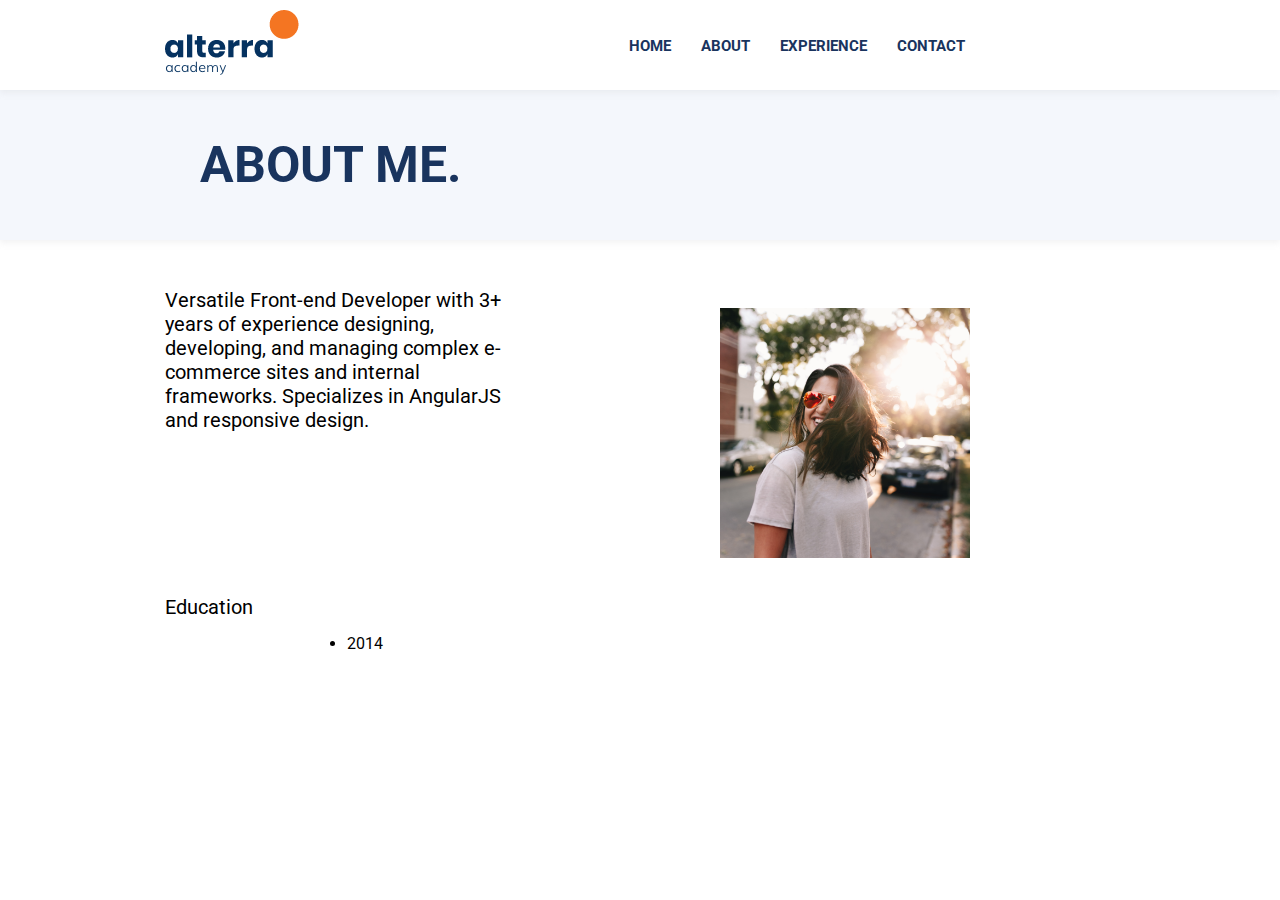
==== about.html @ 0ccabf67 "Pengumpulan  Html + css" ====
<!DOCTYPE html>
<html lang="en">
    <head>
        <meta charset="UTF-8">
        <meta http-equiv="X-UA-Compatible" content="IE=edge">
        <meta name="viewport" content="width=device-width, initial-scale=1.0">
        <link rel="preconnect" href="https://fonts.googleapis.com">
        <link rel="preconnect" href="https://fonts.gstatic.com" crossorigin>
        <link href="https://fonts.googleapis.com/css2?family=Roboto:wght@400;500;900&display=swap" rel="stylesheet">
        <title>about</title>
        <link rel="stylesheet" href="about.css">
    </head>
    <body>
        <div class="container">
            <nav class="wrapper">
                <div class="logo">
                    <img src="../assets/logo-ALTA.png" alt="">
                </div>
                <ul class="navigation">
                    <li><a href="">home</a></li>
                    <li><a href="">about</a></li>
                    <li><a href="">experience</a></li>
                    <li><a href="">contact</a></li>
                </ul>
            </nav>
        </div>
        <div class="aboutWrapper">
            <h1>ABOUT ME.</h1>
        </div>
        <div class="content-contain">
            <div class="about-exp">
                <p>Versatile Front-end Developer with 3+ years of experience designing, developing, and managing complex e-commerce sites and internal frameworks. Specializes in AngularJS and responsive design.</p>
                <p><img class="hero-image"src="../assets/matthew-hamilton-tNCH0sKSZbA-unsplash.jpg" alt=""></p>
            </div>
        </div>
        <div class="edu-contain">
            <div class="edu-exp">
                <p>Education</p>
                <div>
                    <ul type="disc">
                        <li>2014</li>
                    </ul>
                </div>
            </div>
        </div>
    </body>
</html>
---- about.css ----
*, html, body{
    margin: 0;
    padding: 0;
    font-family: 'Roboto', sans-serif;
}

.container{
    display: flex;
}

.aboutWrapper{
        display: flex;
        width: 100%;
        align-items: center;
        height: 150px;
        background-color: #F4F7FC ;
        box-shadow: 0px 3px 6px #C1C3C736;
        opacity: 1;
}
.aboutWrapper h1{
    color: #19345E;
    margin-left: 200px;
    font-size: 50px;
}

.wrapper{
    display: flex;
    width: 100%;
    justify-content: space-between;
    align-items: center;
    height: 90px;
    background-color: #FFFFFF ;
    box-shadow: 0px 3px 6px #C1C3C736;
    opacity: 1;
}
.logo{
    margin-left: 150px;
    padding: 15px;
}

.navigation{
    display: flex;
    margin-right: 300px;
    font-weight: bold;
}

.navigation>li{
    list-style-type: none;
    padding: 15px;
}
.navigation>li>a{
    color: #19345E;
    font-size: 15px;
    text-decoration: none;
    text-transform: uppercase;
}

.navigation>li>a:hover{
    color: #F47522;
    transition: all .45s ease-in-out;
}

.about-exp{
    display: flex;
    width: 100%;
    justify-content: space-between;
    align-items: center;
    height: 90px;
}

.content-contain{
    display: flex;
}

.about-exp p{
    width: 550px;
    font-size: 20px;
    margin-top: 150px;
    margin-left: 150px;
    padding: 15px;
}

.edu-contain{
    display: flex;
}

.edu-exp{
    display: flex;
    flex-direction: column;
    align-items: center;
    height: 90px;
}

.edu-exp p{
    width: 550px;
    font-size: 20px;
    margin-top: 250px;
    margin-left: 150px;
    padding: 15px;
}
.hero-image{
    margin-top: 150px;
    padding: 5px;
    width: 250px;
    height: 250px;
    margin-right: 1000px;
}
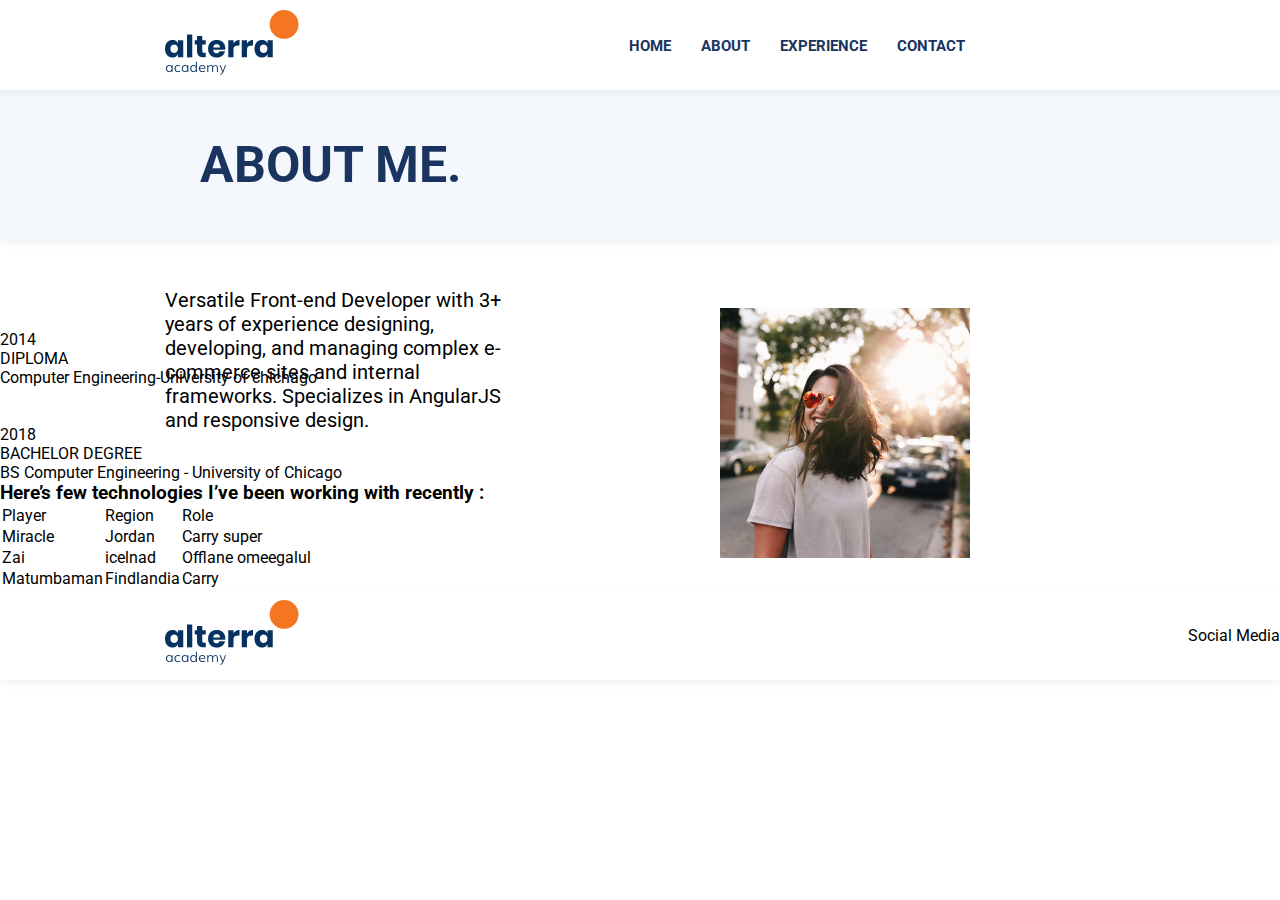
==== commit a61cc1a6: "Penambha tag" ====
--- a/about.html
+++ b/about.html
@@ -17,30 +17,65 @@
                     <img src="../assets/logo-ALTA.png" alt="">
                 </div>
                 <ul class="navigation">
-                    <li><a href="">home</a></li>
-                    <li><a href="">about</a></li>
-                    <li><a href="">experience</a></li>
-                    <li><a href="">contact</a></li>
+                    <li><a href="/index.html">home</a></li>
+                    <li><a href="/about.html">about</a></li>
+                    <li><a href="/experience.html" target="_blank">experience</a></li>
+                    <li><a href="/contact.html" target="_blank">contact</a></li>
                 </ul>
             </nav>
         </div>
         <div class="aboutWrapper">
             <h1>ABOUT ME.</h1>
         </div>
-        <div class="content-contain">
+        <div class="wrapper-about">
             <div class="about-exp">
                 <p>Versatile Front-end Developer with 3+ years of experience designing, developing, and managing complex e-commerce sites and internal frameworks. Specializes in AngularJS and responsive design.</p>
                 <p><img class="hero-image"src="../assets/matthew-hamilton-tNCH0sKSZbA-unsplash.jpg" alt=""></p>
             </div>
+            <ul class="ul-style">
+                <li><a class="ex-style">2014</a></li>
+                <li class="ex-de"><a class="ex-style">DIPLOMA</a></li>
+                <li class="ex-de"><a>Computer Engineering-University of chichago</a></li><br><br>
+                <li><a class="ex-style">2018</a></li>
+                <li class="ex-de"><a class="ex-style">BACHELOR DEGREE</a></li>
+                <li class="ex-de"><a>BS Computer Engineering - University of Chicago</a></li>
+            </ul>
+            <div class="pp-style">
+           
+                <h3>Here’s few technologies I’ve been working with recently :</h3>
+         
+            <table>
+                    <tr>
+                        <td>Player</td>
+                        <td>Region</td>
+                        <td>Role</td>
+                    </tr>
+                    <tr>
+                        <td>Miracle</td>
+                        <td>Jordan</td>
+                        <td>Carry super</td>
+                    </tr>
+                    <tr>
+                        <td>Zai</td>
+                        <td>icelnad</td>
+                        <td>Offlane omeegalul</td>
+                    </tr>
+                    <tr>
+                        <td>Matumbaman</td>
+                        <td>Findlandia</td>
+                        <td>Carry</td>
+                    </tr>
+                </table>
+            </div>
         </div>
-        <div class="edu-contain">
-            <div class="edu-exp">
-                <p>Education</p>
-                <div>
-                    <ul type="disc">
-                        <li>2014</li>
-                    </ul>
-                </div>
+        <div>
+            <div class="container">
+                <nav class="wrapper">
+                    <div class="logo">
+                        <img src="../assets/logo-ALTA.png" alt="">
+                    </div>
+                    <p>Social Media</p>
+                </nav>
             </div>
         </div>
     </body>
